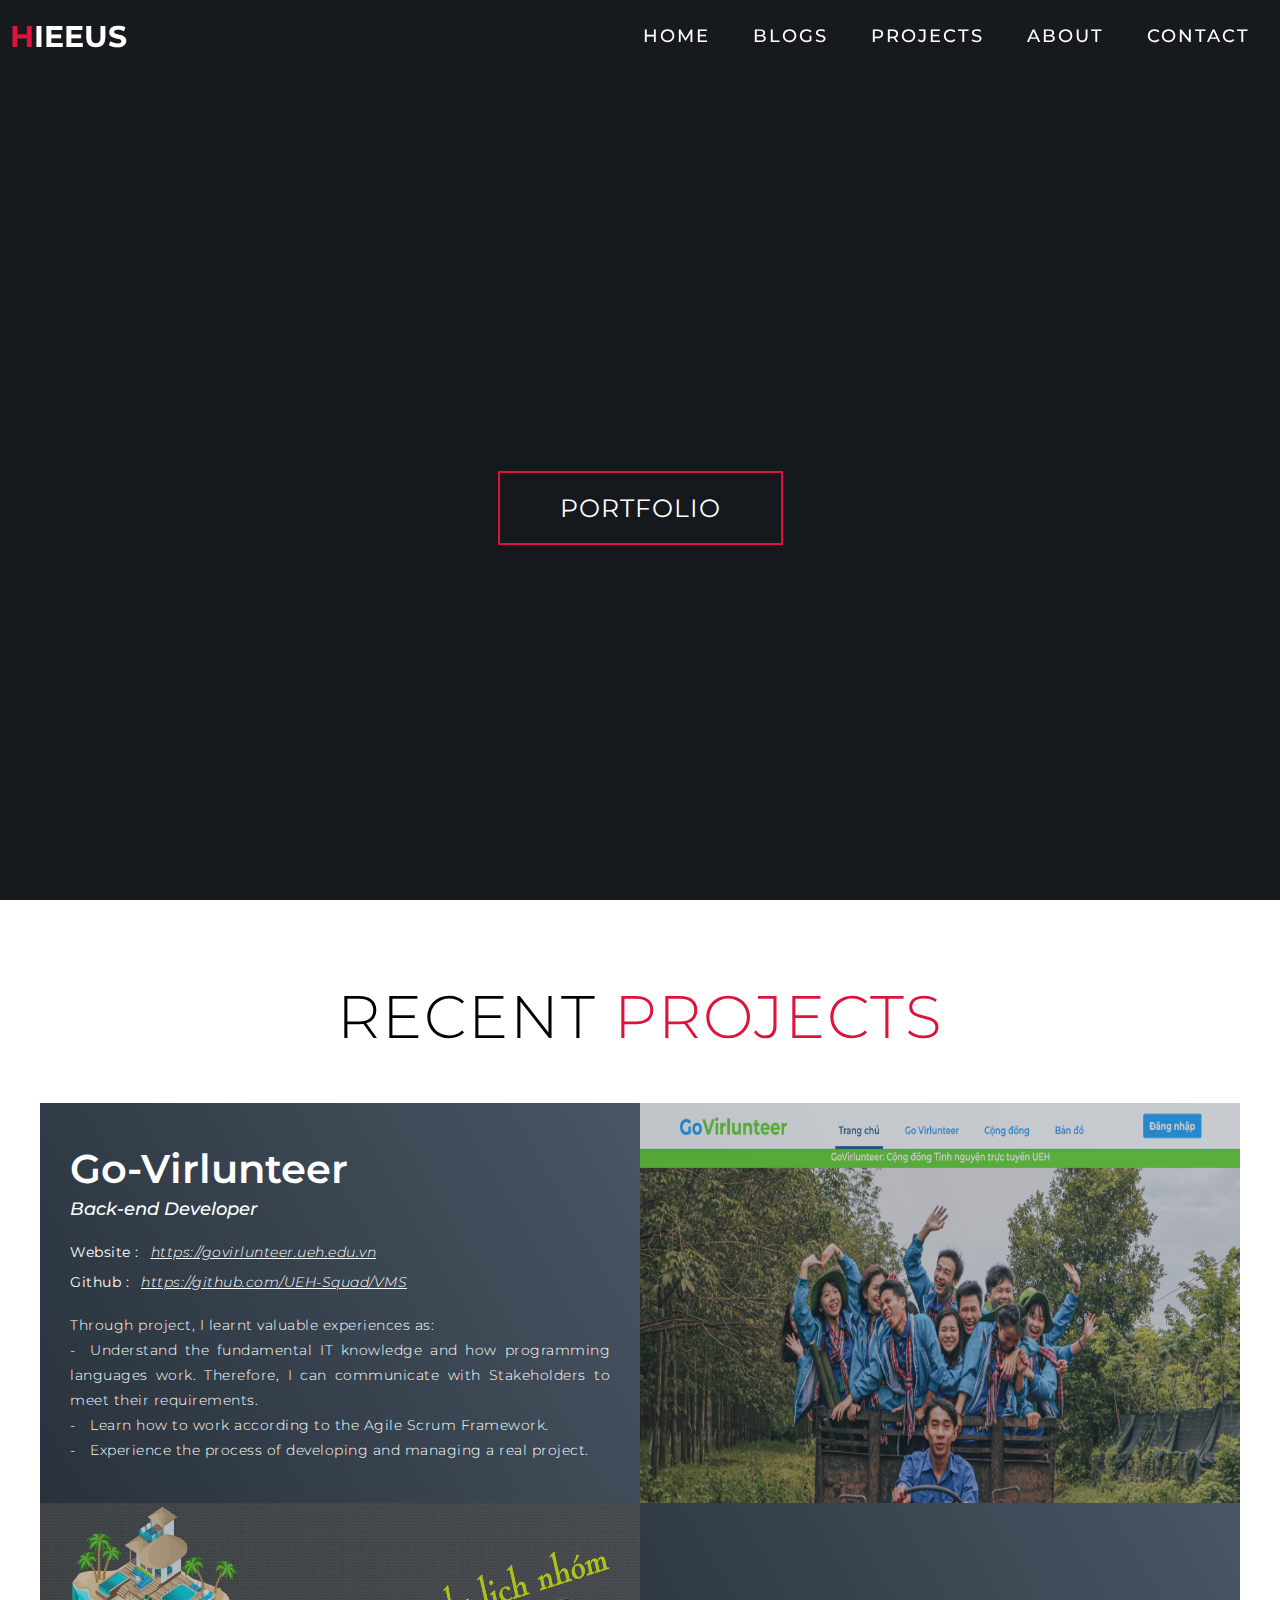
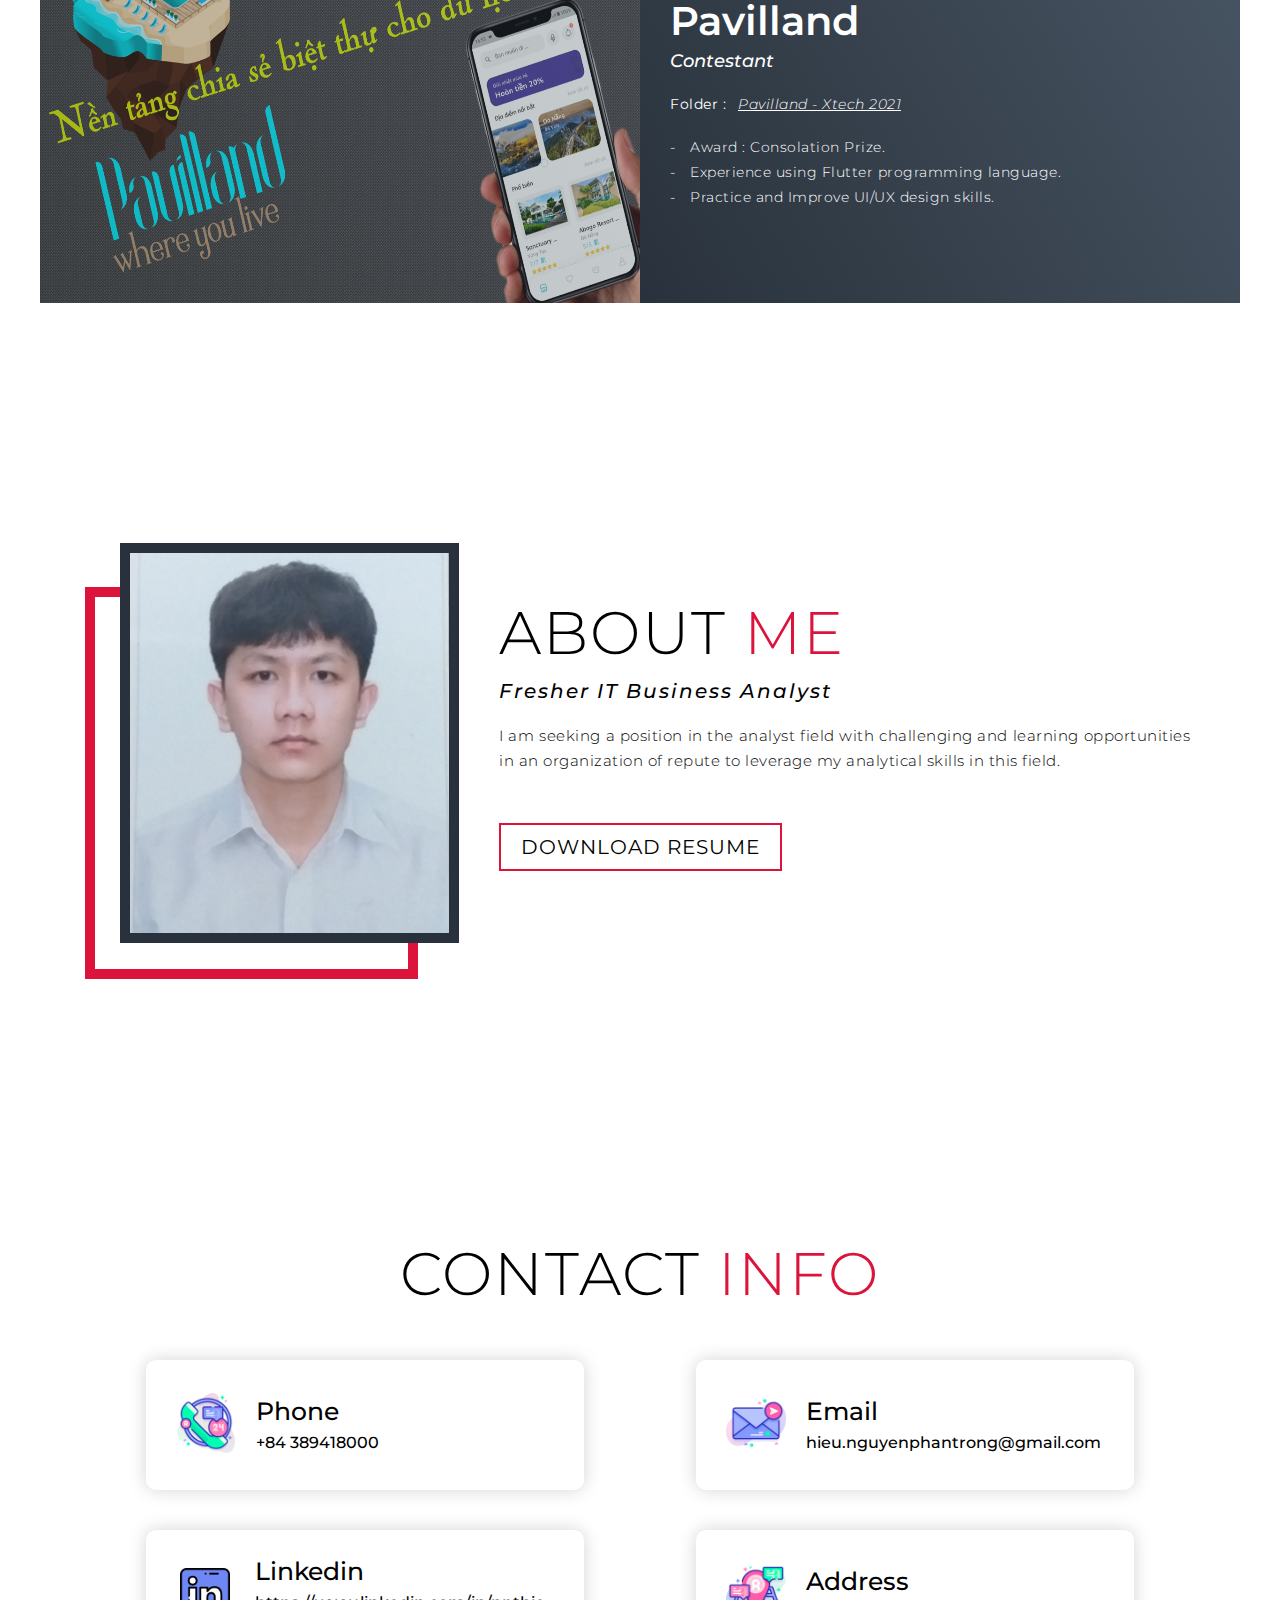
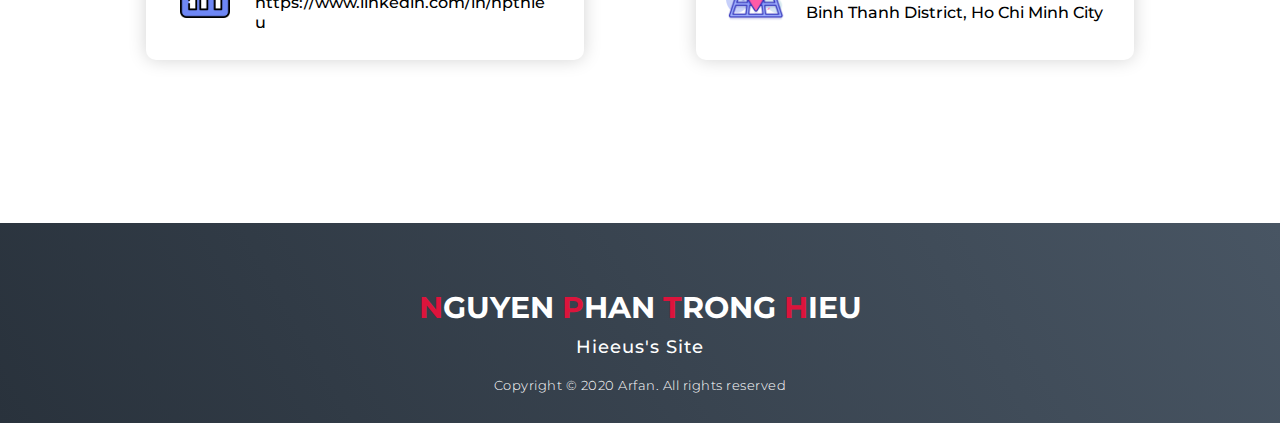
==== index.html @ b5fece2c "add new files" ====
<!DOCTYPE html>
<html lang="en">

<head>
    <meta charset="UTF-8">
    <meta name="viewport" content="width=device-width, initial-scale=1.0">
    <link rel="stylesheet" href="style.css">

    <title>Hieeus</title>
</head>

<body>
    <!-- Header -->
    <section id="header">
        <div class="header container">
            <div class="nav-bar">
                <div class="brand">
                    <a href="#hero">
                        <h1><span>H</span>ieeus</h1>
                    </a>
                </div>
                <div class="nav-list">
                    <div class="hamburger">
                        <div class="bar"></div>
                    </div>
                    <ul>
                        <li><a href="#hero" data-after="Home">Home</a></li>
                        <li><a href="blog.html" target="_blank" data-after="Blogs">Blogs</a></li>
                        <li><a href="#projects" data-after="Projects">Projects</a></li>
                        <li><a href="#about" data-after="About">About</a></li>
                        <li><a href="#contact" data-after="Contact">Contact</a></li>
                    </ul>
                </div>
            </div>
        </div>
    </section>
    <!-- End Header -->

    <!-- Hero Section  -->
    <section id="hero">
        <div class="hero container">
            <div class="hero-porfolio">
                <h1>Hello, My Name is <a class="hero-name">Hieu</a><span></span></h1>
                <a href="#projects" type="button" class="cta">Portfolio</a>
            </div>
        </div>
    </section>
    <!-- End Hero Section  -->

    <!-- Projects Section -->
    <section id="projects">
        <div class="projects container">
            <div class="projects-header">
                <h1 class="section-title">Recent <span>Projects</span></h1>
            </div>
            <div class="all-projects">
                <div class="project-item">
                    <div class="project-info">
                        <h1>Go-Virlunteer</h1>
                        <h2>Back-end Developer</h2>
                        <a href="https://govirlunteer.ueh.edu.vn/" target="_blank">
                            <p><b>Website : &ensp;</b><i><u>https://govirlunteer.ueh.edu.vn</u></i></p>
                        </a>
                        <a href="https://github.com/UEH-Squad/VMS" target="_blank">
                            <p><b>Github : &ensp;</b><i><u>https://github.com/UEH-Squad/VMS</u></i></p>
                        </a>
                        </br>
                        <p> Through project, I learnt valuable experiences as:</br>
                            -&emsp;Understand the fundamental IT knowledge and how programming languages work. 
                            Therefore, I can communicate with Stakeholders to meet their requirements.</br> 
                            -&emsp;Learn how to work according to the Agile Scrum Framework.</br>
                            -&emsp;Experience the process of developing and managing a real project.
                        </p>
                    </div>
                    <div class="project-img">
                        <img src="./img/go-Virlunteer.png" alt="img" >
                    </div>
                </div>
                <div class="project-item">
                    <div class="project-info">
                        <h1>Pavilland</h1>
                        <h2>Contestant</h2>
                        <a href="https://drive.google.com/drive/u/1/folders/12l-3x3HTjHOs_hFwzvKuMJ82zLhEMXZ5" target="_blank">
                            <p><b>Folder : &ensp;</b><i><u>Pavilland - Xtech 2021</u></i></p>
                        </a>
                        </br>
                        <p> -&emsp;Award : Consolation Prize. </br>
                            -&emsp;Experience using Flutter programming language. </br>
                            -&emsp;Practice and Improve UI/UX design skills.
                        </p>
                    </div>
                    <div class="project-img">
                        <img src="./img/pavilland.png" alt="img">
                    </div>
                </div>               
            </div>
        </div>
    </section>
    <!-- End Projects Section -->

    <!-- About Section -->
    <section id="about">
        <div class="about container">
            <div class="col-left">
                <div class="about-img">
                    <img src="./img/card.jpg" alt="img">
                </div>
            </div>
            <div class="col-right">
                <h1 class="section-title">About <span>me</span></h1>
                <h2>Fresher IT Business Analyst</h2>
                <p>I am seeking a position in the
                    analyst field with challenging
                    and learning opportunities in
                    an organization of repute to
                    leverage my analytical skills
                    in this field.</p>
                <a href="./file/Nguyễn Phan Trọng Hiếu - Fresher IT Business Analyst.pdf" target="_blank" class="cta" >Download Resume</a>
            </div>
        </div>
    </section>
    <!-- End About Section -->

    <!-- Contact Section -->
    <section id="contact">
        <div class="contact container">
            <div class="contact-header">
                <h1 class="section-title">Contact <span>info</span></h1>
            </div>
            <div class="contact-items">
                <div class="contact-item">
                    <div class="icon"><img src="./img/phone.png" /></div>
                    <div class="contact-info">
                        <h1>Phone</h1>
                        <h2>
                            <a href="tel:+84389418000">+84 389418000</a>
                        </h2>
                    </div>
                </div>
                <div class="contact-item">
                    <div class="icon"><img src="./img/email.png" /></div>
                    <div class="contact-info">
                        <h1>Email</h1>
                        <h2>
                            <a href="mailto:hieu.nguyenphantrong@gmail.com">hieu.nguyenphantrong@gmail.com</a>
                        </h2>
                    </div>
                </div>
                <div class="contact-item">
                    <div class="icon"><img src="./img/linkedin.png" class="icon-linkedin"/></div>
                    <div class="contact-info" >
                        <h1>Linkedin</h1>
                        <h2>
                            <a href="https://www.linkedin.com/in/npthieu/" target="_blank"> https://www.linkedin.com/in/npthieu </a>
                        </h2>
                    </div>
                </div>
                <div class="contact-item" onclick="">
                    <div class="icon"><img src="./img/address.png" /></div>
                    <div class="contact-info">
                        <h1>Address</h1>
                        <h2>Binh Thanh District, Ho Chi Minh City</h2>
                    </div>
                </div>
            </div>
        </div>
    </section>
    <!-- End Contact Section -->

    <!-- Footer -->
    <section id="footer">
        <div class="footer container">
            <div class="brand">
                <h1><span>N</span>GUYEN <span>P</span>HAN <span>T</span>RONG <span>H</span>IEU</h1>
            </div>
            <h2>Hieeus's Site</h2>
            <p>Copyright © 2020 Arfan. All rights reserved</p>
        </div>
    </section>
    <!-- End Footer -->
    
    <script src="./app.js"></script>
</body>

</html>
---- style.css ----
@import 'https://fonts.googleapis.com/css?family=Montserrat:300, 400, 700&display=swap';
* {
	padding: 0;
	margin: 0;
	box-sizing: border-box;
}
html {
	font-size: 10px;
	font-family: 'Montserrat', sans-serif;
	scroll-behavior: smooth;
}
a {
	text-decoration: none;
}
.container {
	min-height: 100vh;
	width: 100%;
	display: flex;
	align-items: center;
	justify-content: center;
}
img {
	height: 100%;
	width: 100%;
	object-fit: cover;
}
p {
	color: black;
	font-size: 1.4rem;
	margin-top: 5px;
	line-height: 2.5rem;
	font-weight: 300;
	letter-spacing: 0.05rem;
}
.section-title {
	font-size: 4rem;
	font-weight: 300;
	color: black;
	margin-bottom: 10px;
	text-transform: uppercase;
	letter-spacing: 0.2rem;
	text-align: center;
}
.section-title span {
	color: crimson;
}

.cta {
	display: inline-block;
	padding: 10px 30px;
	color: white;
	background-color: transparent;
	border: 2px solid crimson;
	font-size: 2rem;
	text-transform: uppercase;
	letter-spacing: 0.1rem;
	margin-top: 30px;
	transition: 0.3s ease;
	transition-property: background-color, color;
}
.cta:hover {
	color: white;
	background-color: crimson;
}
.brand h1 {
	font-size: 3rem;
	text-transform: uppercase;
	color: white;
}
.brand h1 span {
	color: crimson;
}

/* Header section */
#header {
	position: fixed;
	z-index: 1000;
	left: 0;
	top: 0;
	width: 100vw;
	height: auto;
}
#header .header {
	min-height: 8vh;
	background-color: rgba(31, 30, 30, 0.24);
	transition: 0.3s ease background-color;
}
#header .nav-bar {
	display: flex;
	align-items: center;
	justify-content: space-between;
	width: 100%;
	height: 100%;
	max-width: 1300px;
	padding: 0 10px;
}
#header .nav-list ul {
	list-style: none;
	position: absolute;
	background-color: rgb(31, 30, 30);
	width: 100vw;
	height: 100vh;
	left: 100%;
	top: 0;
	display: flex;
	flex-direction: column;
	justify-content: center;
	align-items: center;
	z-index: 1;
	overflow-x: hidden;
	transition: 0.5s ease left;
}
#header .nav-list ul.active {
	left: 0%;
}
#header .nav-list ul a {
	font-size: 2.5rem;
	font-weight: 500;
	letter-spacing: 0.2rem;
	text-decoration: none;
	color: white;
	text-transform: uppercase;
	padding: 20px;
	display: block;
}
#header .nav-list ul a::after {
	content: attr(data-after);
	position: absolute;
	top: 50%;
	left: 50%;
	transform: translate(-50%, -50%) scale(0);
	color: rgba(240, 248, 255, 0.021);
	font-size: 13rem;
	letter-spacing: 50px;
	z-index: -1;
	transition: 0.3s ease letter-spacing;
}
#header .nav-list ul li:hover a::after {
	transform: translate(-50%, -50%) scale(1);
	letter-spacing: initial;
}
#header .nav-list ul li:hover a {
	color: crimson;
}
#header .hamburger {
	height: 60px;
	width: 60px;
	display: inline-block;
	border: 3px solid white;
	border-radius: 50%;
	position: relative;
	display: flex;
	align-items: center;
	justify-content: center;
	z-index: 100;
	cursor: pointer;
	transform: scale(0.8);
	margin-right: 20px;
}
#header .hamburger:after {
	position: absolute;
	content: '';
	height: 100%;
	width: 100%;
	border-radius: 50%;
	border: 3px solid white;
	animation: hamburger_puls 1s ease infinite;
}
#header .hamburger .bar {
	height: 2px;
	width: 30px;
	position: relative;
	background-color: white;
	z-index: -1;
}
#header .hamburger .bar::after,
#header .hamburger .bar::before {
	content: '';
	position: absolute;
	height: 100%;
	width: 100%;
	left: 0;
	background-color: white;
	transition: 0.3s ease;
	transition-property: top, bottom;
}
#header .hamburger .bar::after {
	top: 8px;
}
#header .hamburger .bar::before {
	bottom: 8px;
}
#header .hamburger.active .bar::before {
	bottom: 0;
}
#header .hamburger.active .bar::after {
	top: 0;
}
/* End Header section */

/* Hero Section */
#hero {
	background-color: #485563;
	background-size: cover;
	background-position: top center;
	position: relative;
	z-index: 1;
}
#hero::after {
	content: '';
	position: absolute;
	left: 0;
	top: 0;
	height: 100%;
	width: 100%;
	background-color: black;
	opacity: 0.7;
	z-index: -1;
}
#hero .hero {
	max-width: 1400px;
	margin: 0 auto;
	padding: 0 50px;
}
#hero .hero-porfolio{
	text-align: center;
}
#hero h1 {
	display: block;
	width: fit-content;
	font-size: 4rem;
	position: relative;
	color: transparent;
	animation: text_reveal 0.5s ease forwards;
	animation-delay: 1s;
}
#hero h1 .hero-name{
	animation: text_reveal_name 0.5s ease forwards;
	animation-delay: 1s;
}
#hero h1 span {
	position: absolute;
	top: 0;
	left: 0;
	height: 100%;
	width: 0;
	background-color: crimson;
	animation: text_reveal_box 1s ease;
	animation-delay: 0.5s;
}
/* End Hero Section */

/* Projects section */
#projects .projects {
	flex-direction: column;
	max-width: 1200px;
	margin: 0 auto;
	padding: 80px 0;
}
#projects .projects-header h1 {
	margin-bottom: 50px;
}
#projects .all-projects {
	display: flex;
	align-items: center;
	justify-content: center;
	flex-direction: column;
}
#projects .project-item {
	display: flex;
	align-items: center;
	justify-content: center;
	flex-direction: column;
	width: 80%;
	margin: 20px auto;
	overflow: hidden;
	border-radius: 10px;
}
#projects .project-info {
	padding: 30px;
	flex-basis: 50%;
	height: 100%;
	display: flex;
	align-items: flex-start;
	justify-content: center;
	flex-direction: column;
	background-image: linear-gradient(60deg, #29323c 0%, #485563 100%);
	color: white;
}
#projects .project-info h1 {
	font-size: 4rem;
	font-weight: 600;
}
#projects .project-info h2 {
	font-size: 1.8rem;
	font-weight: 500;
	font-style: italic;
	margin-top: 5px;
	margin-bottom: 15px;
}
#projects .project-info p {
	color: white;
	text-align: justify;	
}
#projects .project-img {
	flex-basis: 50%;
	height: 300px;
	overflow: hidden;
	position: relative;
}
#projects .project-img:after {
	content: '';
	position: absolute;
	left: 0;
	top: 0;
	height: 100%;
	width: 100%;
	background-image: linear-gradient(60deg, #29323c 0%, #485563 100%);
	opacity: 0.3;
}
#projects .project-img img {
	transition: 0.3s ease transform;
}
#projects .project-item:hover .project-img img {
	transform: scale(1.1);
}
/* End Projects section */

/* About Section */
#about .about {
	flex-direction: column-reverse;
	text-align: center;
	max-width: 1200px;
	margin: 0 auto;
	padding: 0px 20px;
}
#about .col-left {
	width: 250px;
	height: 360px;
}
#about .col-right {
	margin-left: 10px;
	width: 100%;
}
#about .col-right h2 {
	font-size: 2rem;
	font-weight: 500;
	font-style: italic;
	letter-spacing: 0.2rem;
}
#about .col-right p {
	margin-top: 20px;
	margin-bottom: 20px;
	font-size: 1.5rem;
}
#about .col-right .cta {
	color: black;
	margin-bottom: 20px;
	padding: 10px 20px;
	font-size: 2rem;
}
#about .col-left .about-img {
	height: 100%;
	width: 100%;
	position: relative;
	border: 10px solid #29323c;
}
#about .col-left .about-img::after {
	content: '';
	position: absolute;
	left: -33px;
	top: 19px;
	height: 98%;
	width: 98%;
	border: 7px solid crimson;
	z-index: -1;
}
/* End About Section */

/* contact Section */
#contact .contact {
	flex-direction: column;
	max-width: 1200px;
	margin: 0 auto;
	padding: 80px 0;
	width: 90%;
}
#contact .contact-header h1{
	margin-bottom: 20px;
}
#contact .contact-items {
	/* max-width: 400px; */
	width: 100%;
	margin-bottom: 20px;
}
#contact .contact-item {
	width: 80%;
	padding: 20px;
	text-align: center;
	border-radius: 10px;
	padding: 30px;
	margin: 30px 30px 10px 30px;
	display: flex;
	justify-content: center;
	align-items: center;
	flex-direction: column;
	box-shadow: 0px 0px 18px 0 #0000002c;
	transition: 0.3s ease box-shadow;
}
#contact .contact-item:hover {
	box-shadow: 0px 0px 5px 0 #0000002c;
}
#contact .icon {
	width: 70px;
	margin: 0 auto;
}
#contact .contact-info h1 {
	font-size: 2.5rem;
	font-weight: 500;
	margin-bottom: 7px;
}
#contact .contact-info h2 {
	font-size: 1.6rem;
	line-height: 2rem;
	font-weight: 500;
	word-break: break-word;
}
#contact .contact-info h2 a{
	color: black;
}
/*End contact Section */

/* Footer */
#footer {
	background-image: linear-gradient(60deg, #29323c 0%, #485563 100%);
}
#footer .footer {
	min-height: 200px;
	flex-direction: column;
	padding-top: 50px;
	padding-bottom: 10px;
}
#footer h2 {
	color: white;
	font-weight: 500;
	font-size: 1.8rem;
	letter-spacing: 0.1rem;
	margin-top: 10px;
	margin-bottom: 10px;
}
#footer p {
	color: white;
	font-size: 1.3rem;
}
/* End Footer */

/* Keyframes */
@keyframes hamburger_puls {
	0% {
		opacity: 1;
		transform: scale(1);
	}
	100% {
		opacity: 0;
		transform: scale(1.4);
	}
}
@keyframes text_reveal_box {
	50% {
		width: 100%;
		left: 0;
	}
	100% {
		width: 0;
		left: 100%;
	}
}
@keyframes text_reveal {
	100% {
		color: white;
	}
}
@keyframes text_reveal_name {
	100% {
		color: crimson;
		font-weight: 500;
	}
}
/* End Keyframes */

/* Media Query For Mobile */
@media only screen and (max-width: 767px) {
	/* Project */
	#projects .project-info {
		width: 100%;
	}
	/* End Project */

	/* About */
	#about .col-left {
		margin-top: 20px;
	}
	#about .col-right {
		margin-left: 0px;
	}
	/* End About */

	/* Contact */
	#contact .contact{
		margin-top: 30px;
	}
	#contact .contact-items {
		display: flex;
		flex-direction: column;
		align-items: center;
	}
	#contact .contact-item .icon {
		margin-bottom: 10px;
	}
	#contact .contact-item .icon img {
		width: 100%;
		object-fit: contain;
	}
	#contact .contact-item .icon .icon-linkedin {
		width: 80%; 
	}
	/* End Contact */
}
/* End Media Query For Mobile */

/* Media Query For Tablet */
@media only screen and (min-width: 768px) {
	.cta {
		font-size: 2.5rem;
		padding: 20px 60px;
	}
	h1.section-title {
		font-size: 6rem;
	}

	/* Hero */
	#hero h1 {
		font-size: 7rem;
	}
	/* End Hero */

	/* Project */
	#projects .project-item {
		flex-direction: row;
	}
	#projects .project-item:nth-child(even) {
		flex-direction: row-reverse;
	}
	#projects .project-item {
		height: 400px;
		margin: 0;
		width: 100%;
		border-radius: 0;
	}
	#projects .all-projects .project-info {
		height: 100%;
	}
	#projects .all-projects .project-img {
		height: 100%;
	}
	#projects .all-projects .project-img img{
		object-fit: fill;
	}
	/* End Project */

	/* About */
	#about .container{
		min-height: 80vh;
	}
	#about .about {
		flex-direction: row;
	}
	#about .col-left {
		width: 600px;
		height: 400px;
		padding-left: 60px;
	}
	#about .about .col-left .about-img::after {
		left: -45px;
		top: 34px;
		height: 98%;
		width: 98%;
		border: 10px solid crimson;
	}
	#about .col-right {
		text-align: justify;
		padding: 30px;
	}
	#about .col-right h1 {
		text-align: left;
	}
	/* End About */

	/* contact  */
	#contact .container{
		min-height: 80vh;
	}
	#contact .contact {
		flex-direction: column;
		align-items: center;
		justify-content: center;
		min-width: 20vh;
	}
	#contact .contact-items {
		width: 100%;
		display: flex;
		flex-direction: row;
		justify-content: space-evenly;
		flex-wrap: wrap;
	}
	#contact .contact-item {
		width: 38%;
		height: 130px;
		flex-direction: row;
	}
	#contact .contact-item .icon img {
		width: 60px;
		height: 60px;
		object-fit: contain;
	}
	#contact .contact-item .icon .icon-linkedin {
		width: 50px;
		height: 50px;
	}
	#contact .contact-item .contact-info {
		width: 100%;
		text-align: left;
		padding-left: 20px;
	}
	/* End contact  */
}
/* End Media Query For Tablet */

/* Media Query For Desktop */
@media only screen and (min-width: 1200px) {
	/* header */
	#header .hamburger {
		display: none;
	}
	#header .nav-list ul {
		position: initial;
		display: block;
		height: auto;
		width: fit-content;
		background-color: transparent;
	}
	#header .nav-list ul li {
		display: inline-block;
	}
	#header .nav-list ul li a {
		font-size: 1.8rem;
	}
	#header .nav-list ul a:after {
		display: none;
	}
	/* End header */
}
/* End  Media Query For Desktop */
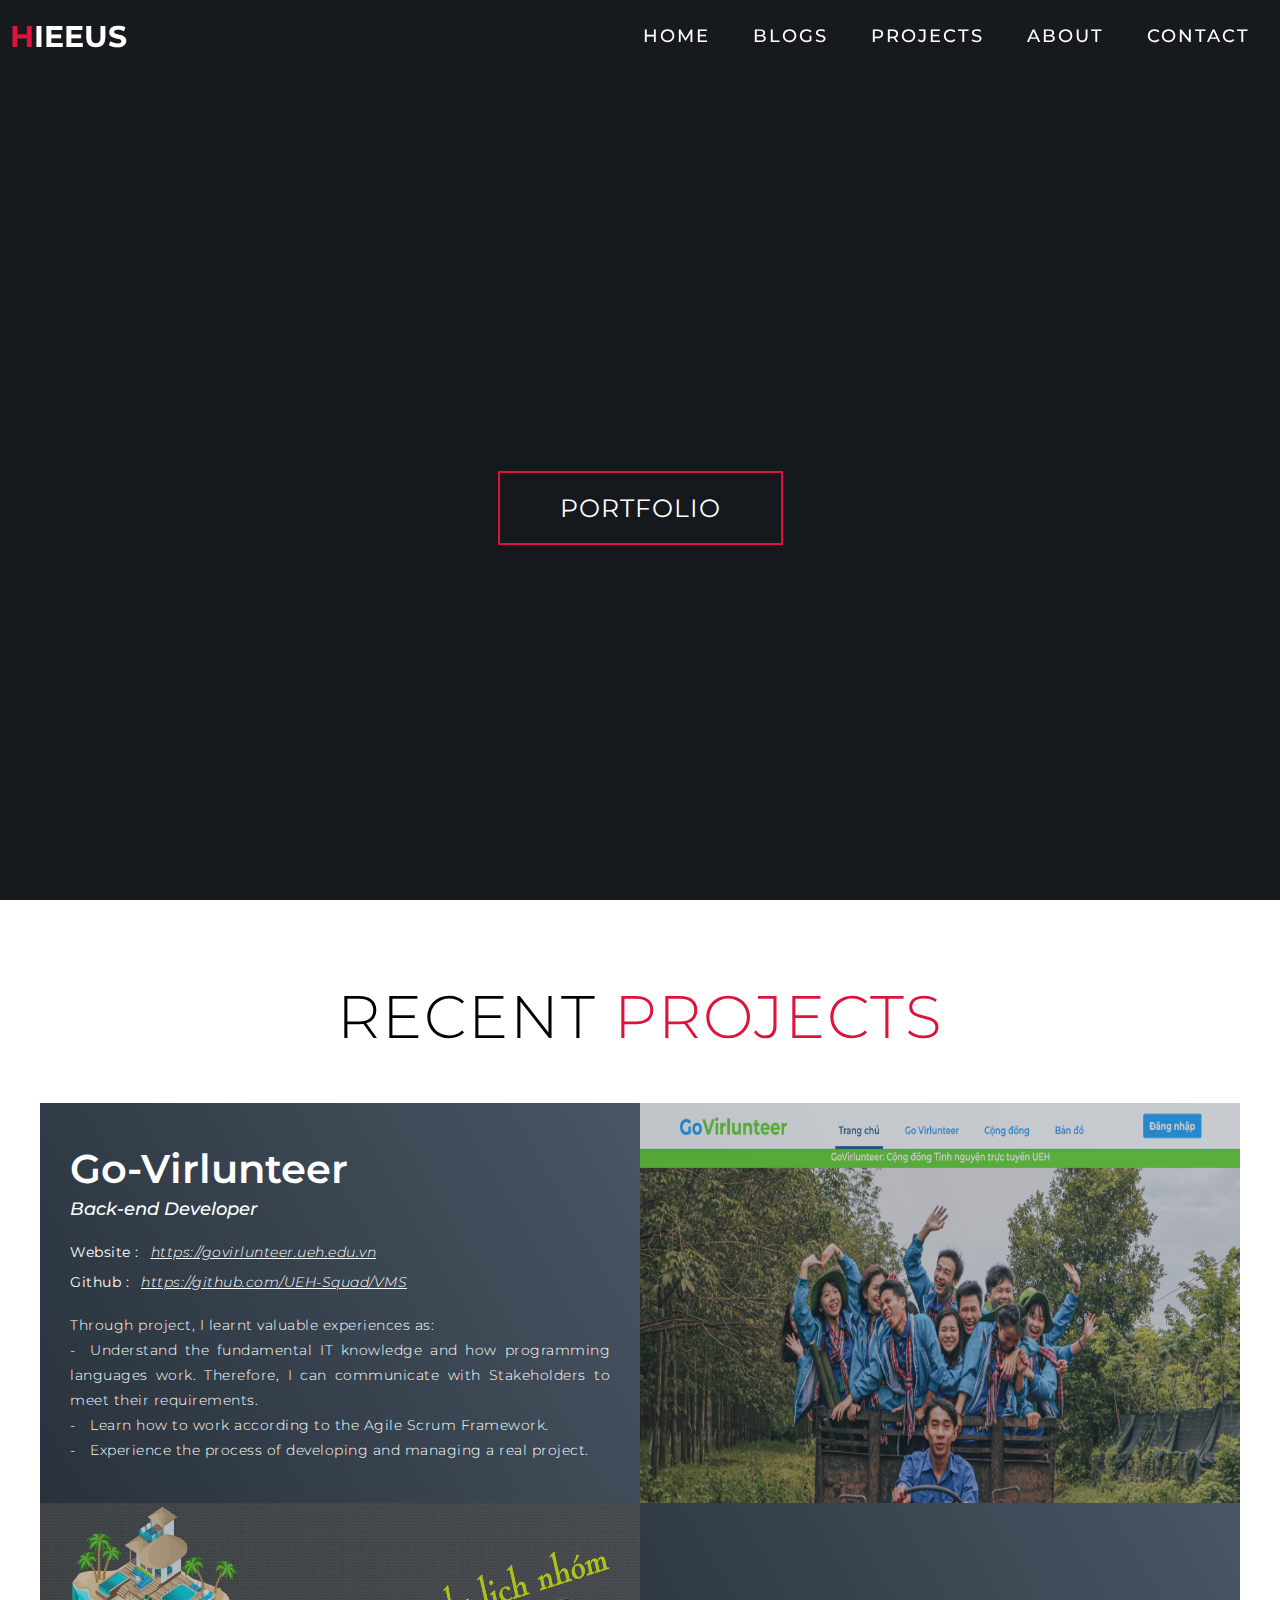
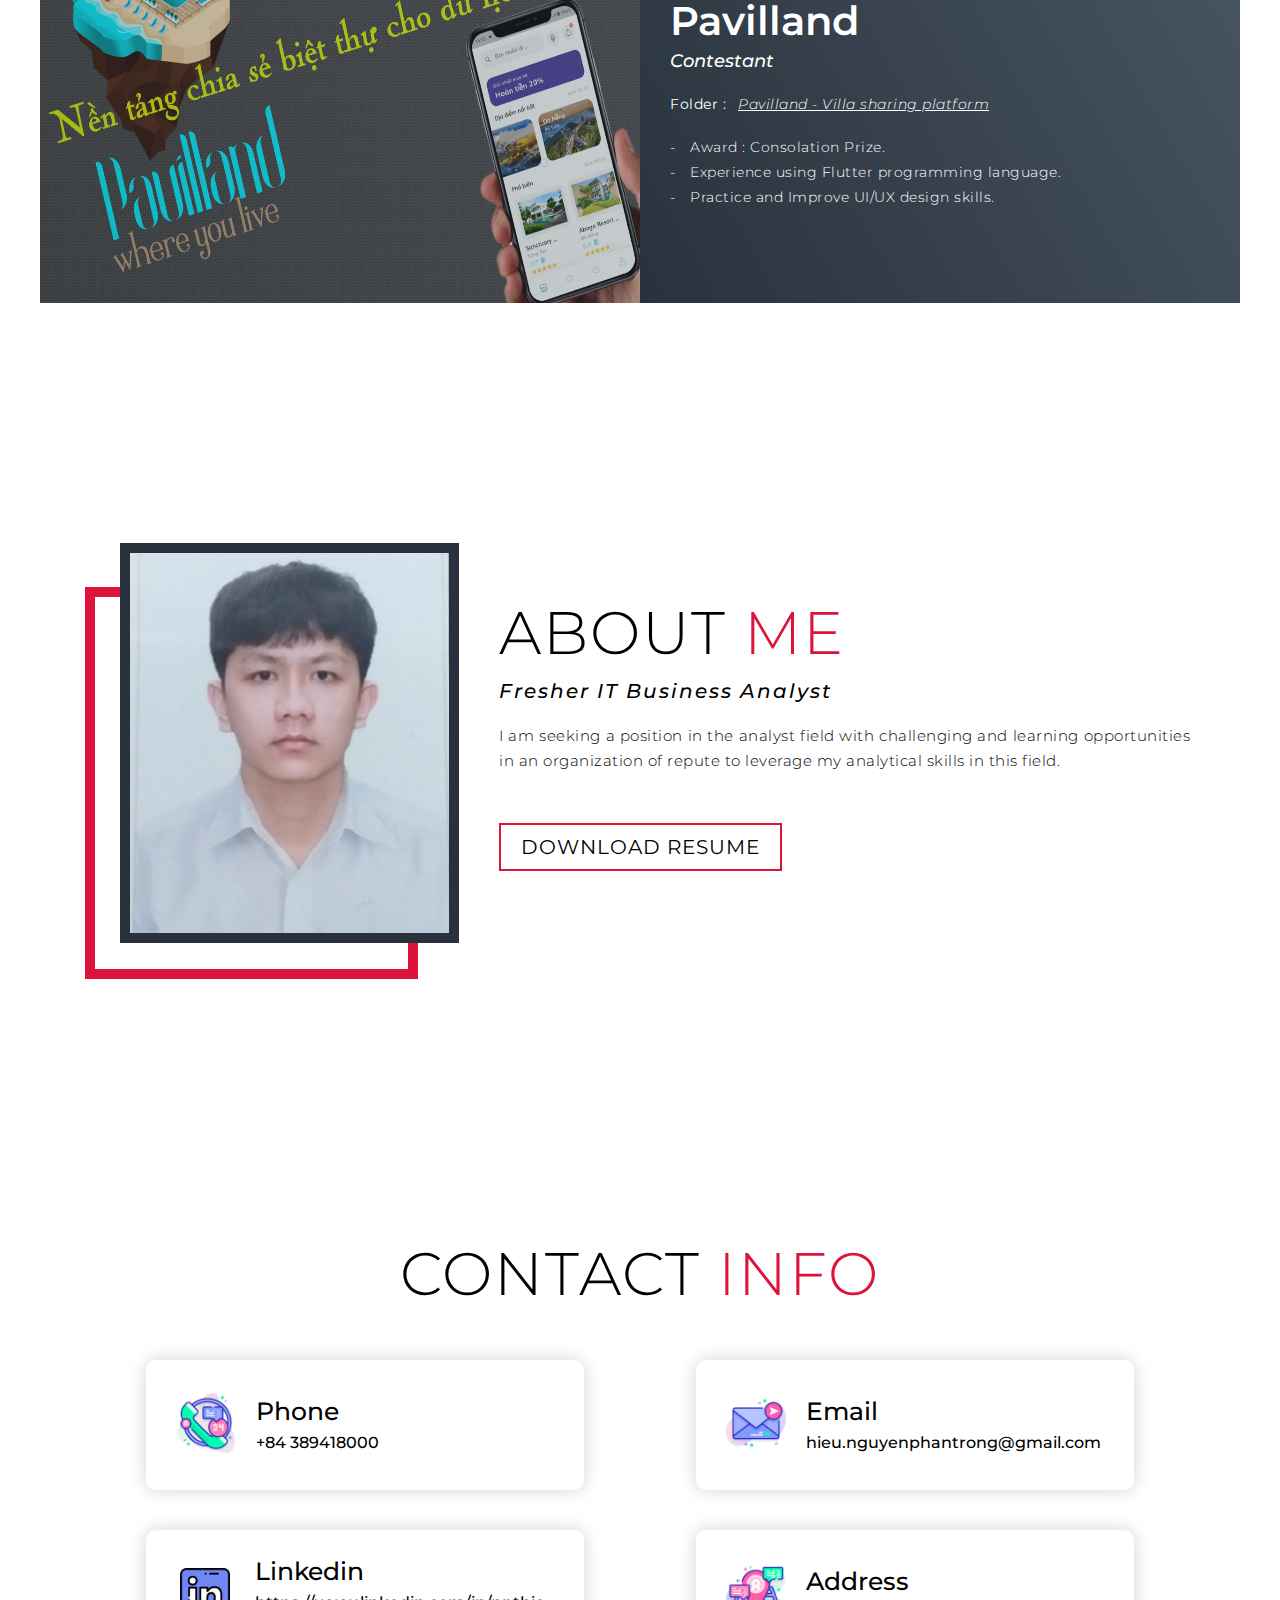
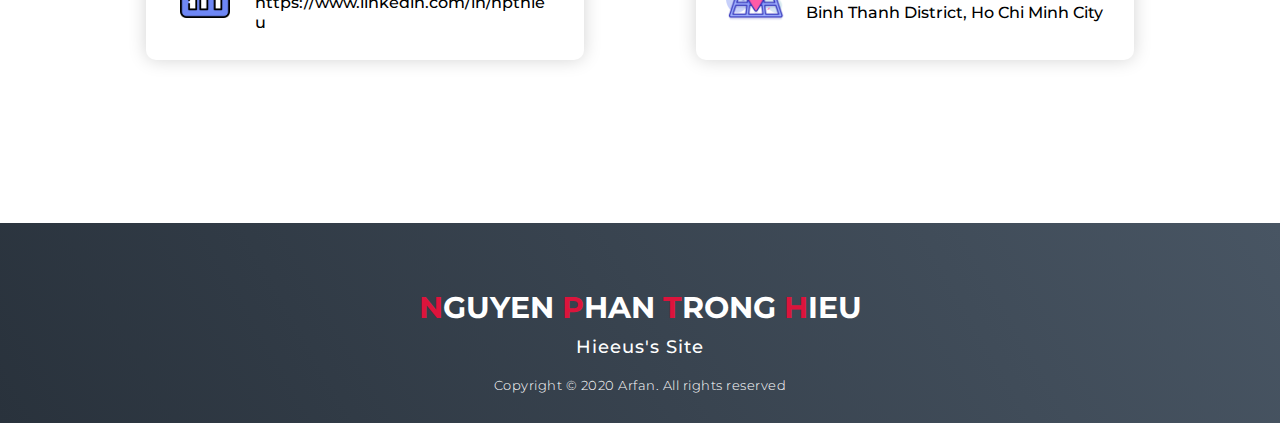
==== commit bce44b38: "commit" ====
--- a/index.html
+++ b/index.html
@@ -2,6 +2,9 @@
 <html lang="en">
 
 <head>
+    <meta property="og:image" content="./img/thumbnail.png">
+    <meta property="og:image:type" content="image/png">
+    
     <meta charset="UTF-8">
     <meta name="viewport" content="width=device-width, initial-scale=1.0">
     <link rel="stylesheet" href="style.css">
@@ -81,7 +84,7 @@
                         <h1>Pavilland</h1>
                         <h2>Contestant</h2>
                         <a href="https://drive.google.com/drive/u/1/folders/12l-3x3HTjHOs_hFwzvKuMJ82zLhEMXZ5" target="_blank">
-                            <p><b>Folder : &ensp;</b><i><u>Pavilland - Xtech 2021</u></i></p>
+                            <p><b>Folder : &ensp;</b><i><u>Pavilland - Villa sharing platform</u></i></p>
                         </a>
                         </br>
                         <p> -&emsp;Award : Consolation Prize. </br>
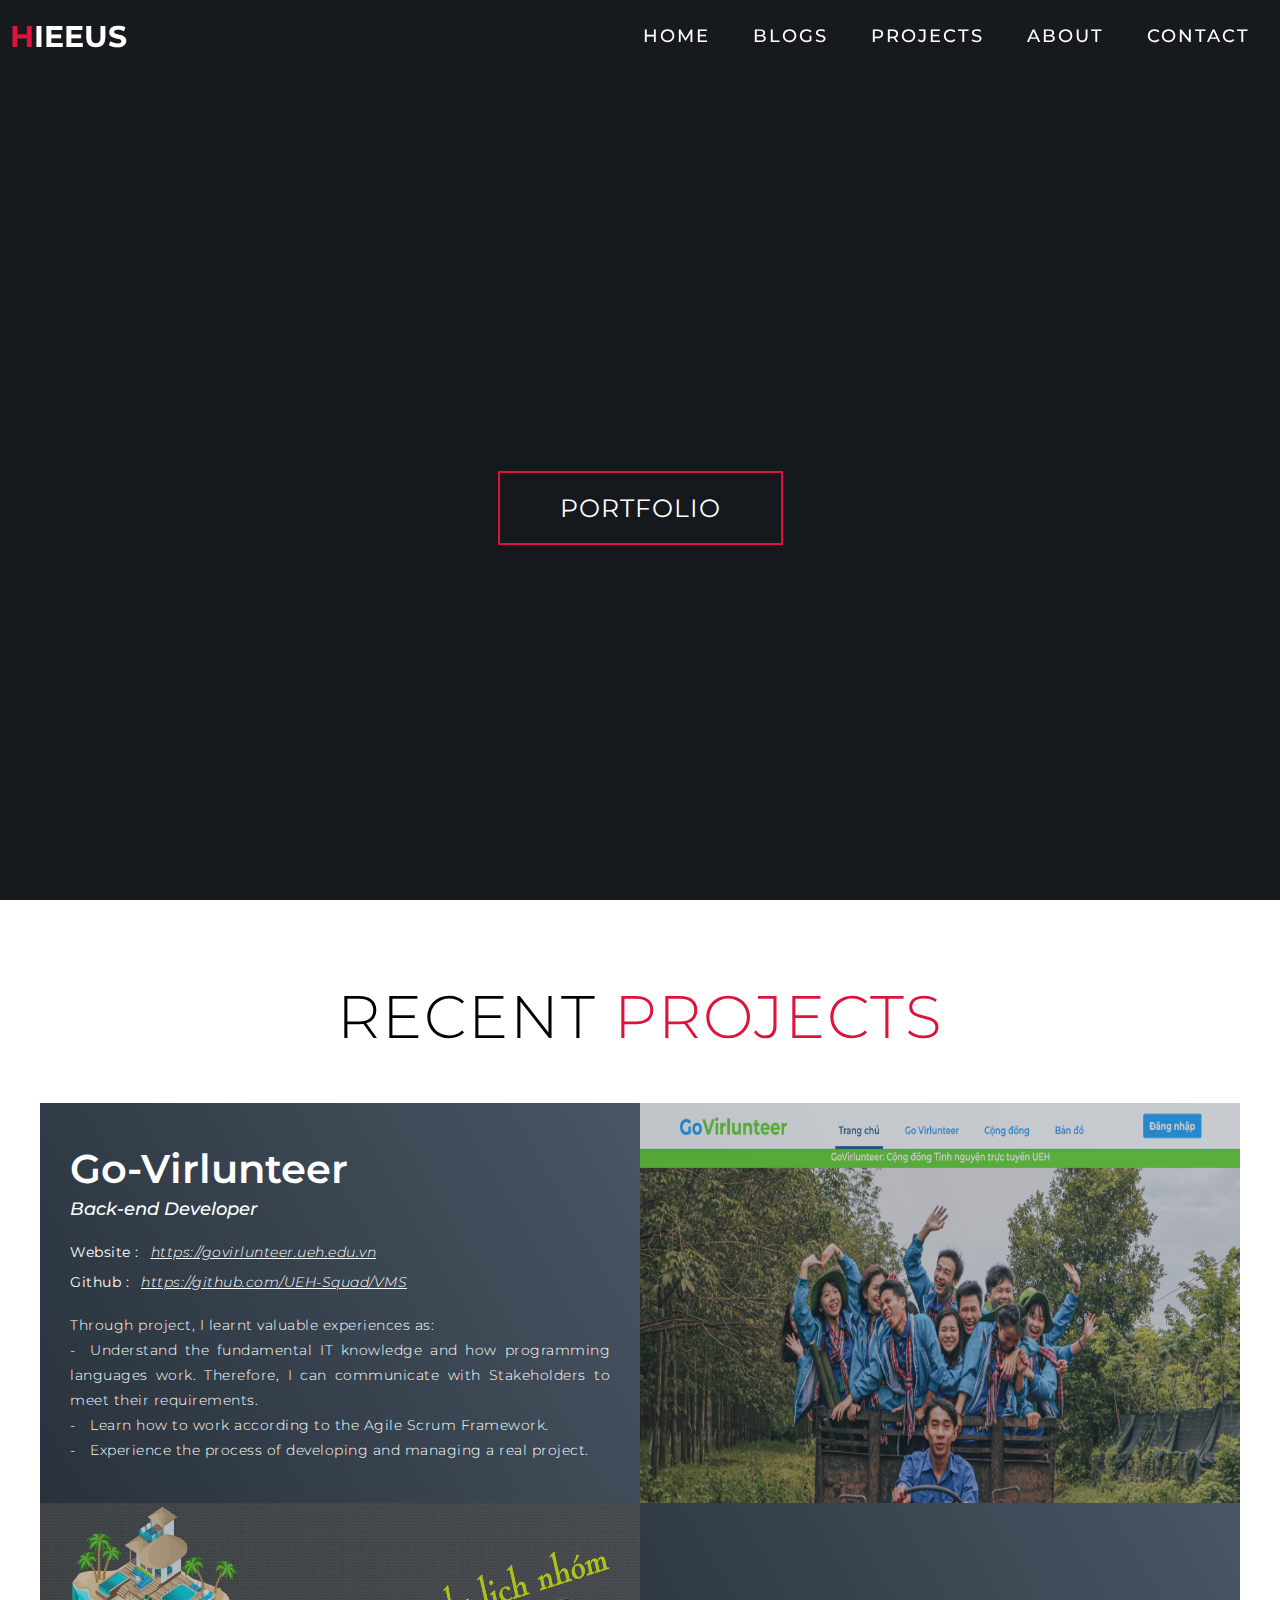
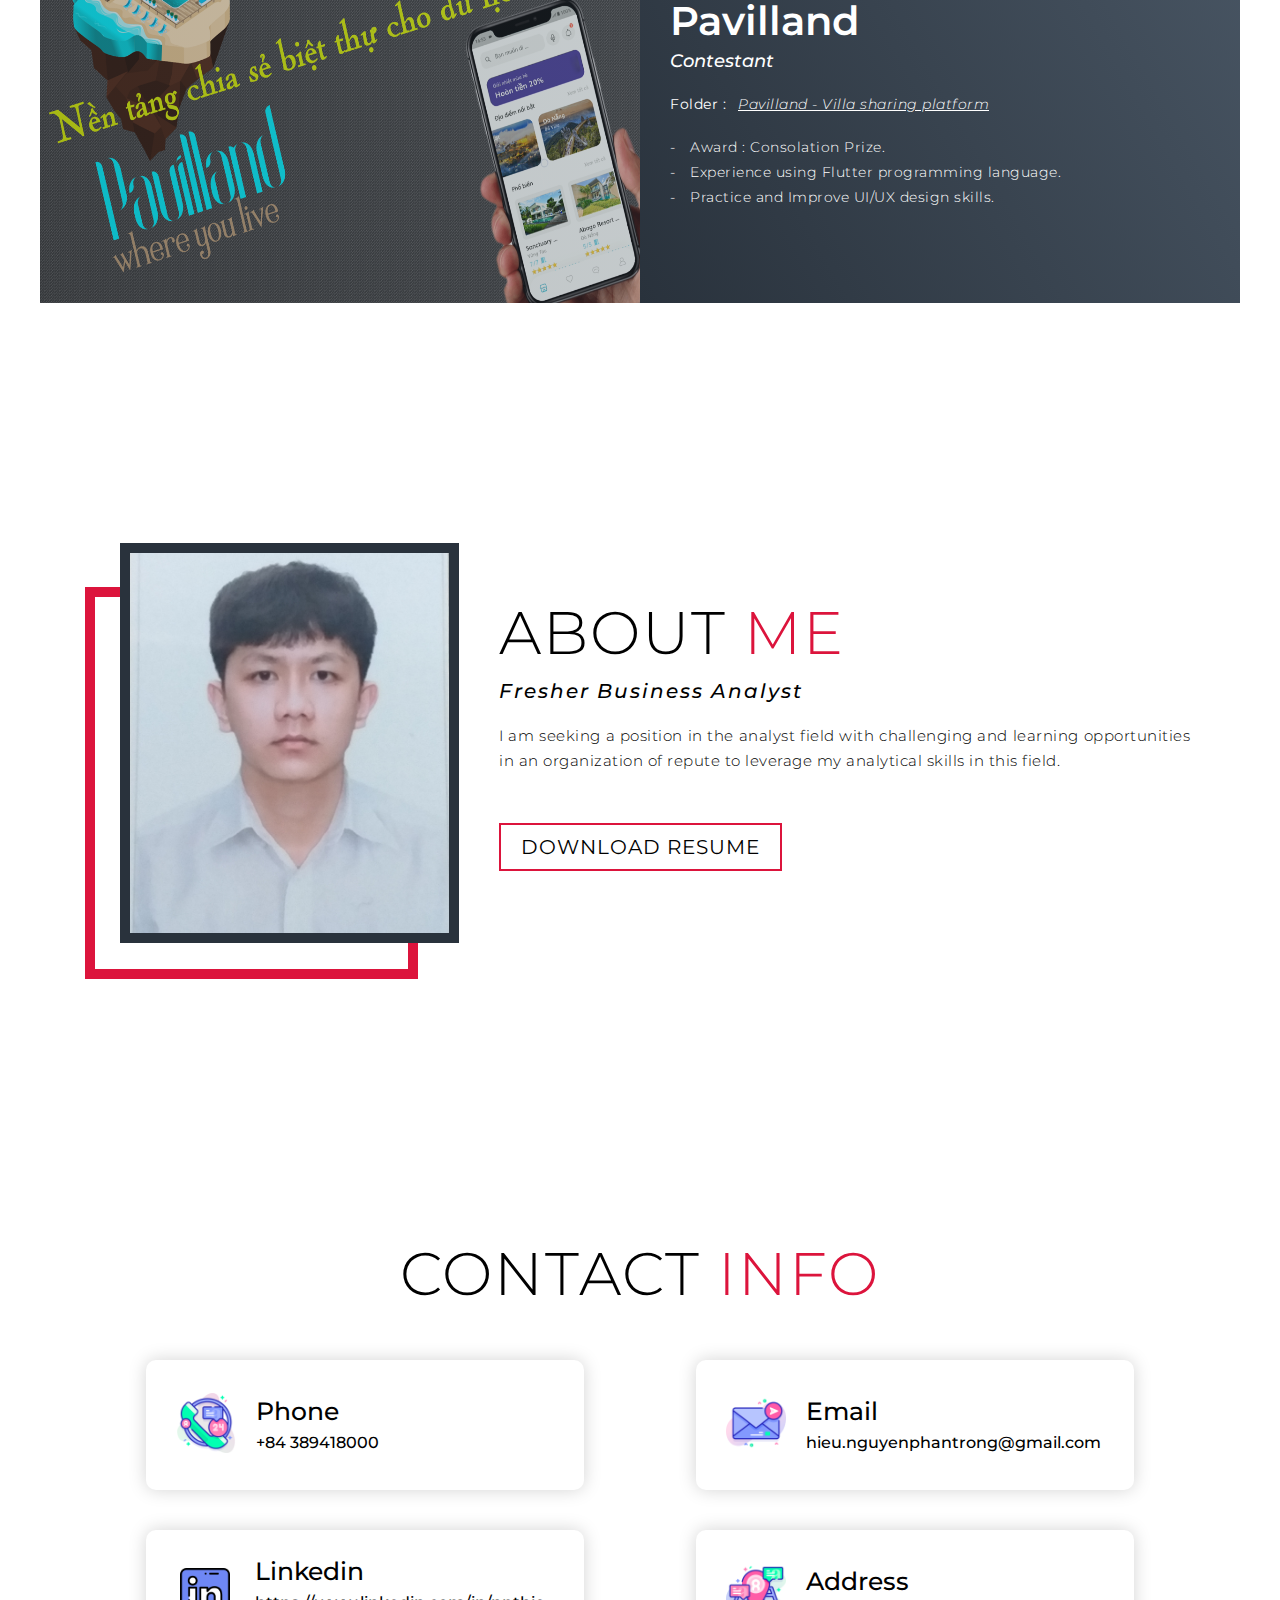
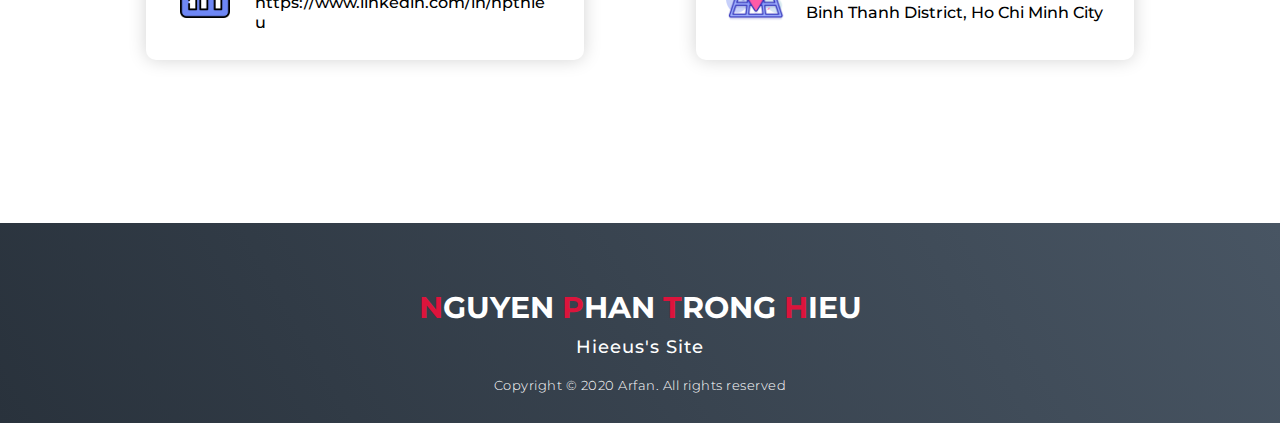
==== commit 3850be75: "committt" ====
--- a/index.html
+++ b/index.html
@@ -111,14 +111,14 @@
             </div>
             <div class="col-right">
                 <h1 class="section-title">About <span>me</span></h1>
-                <h2>Fresher IT Business Analyst</h2>
+                <h2>Fresher Business Analyst</h2>
                 <p>I am seeking a position in the
                     analyst field with challenging
                     and learning opportunities in
                     an organization of repute to
                     leverage my analytical skills
                     in this field.</p>
-                <a href="./file/Nguyễn Phan Trọng Hiếu - Fresher IT Business Analyst.pdf" target="_blank" class="cta" >Download Resume</a>
+                <a href="./file/Nguyễn Phan Trọng Hiếu - Fresher Business Analyst.pdf" target="_blank" class="cta" >Download Resume</a>
             </div>
         </div>
     </section>
